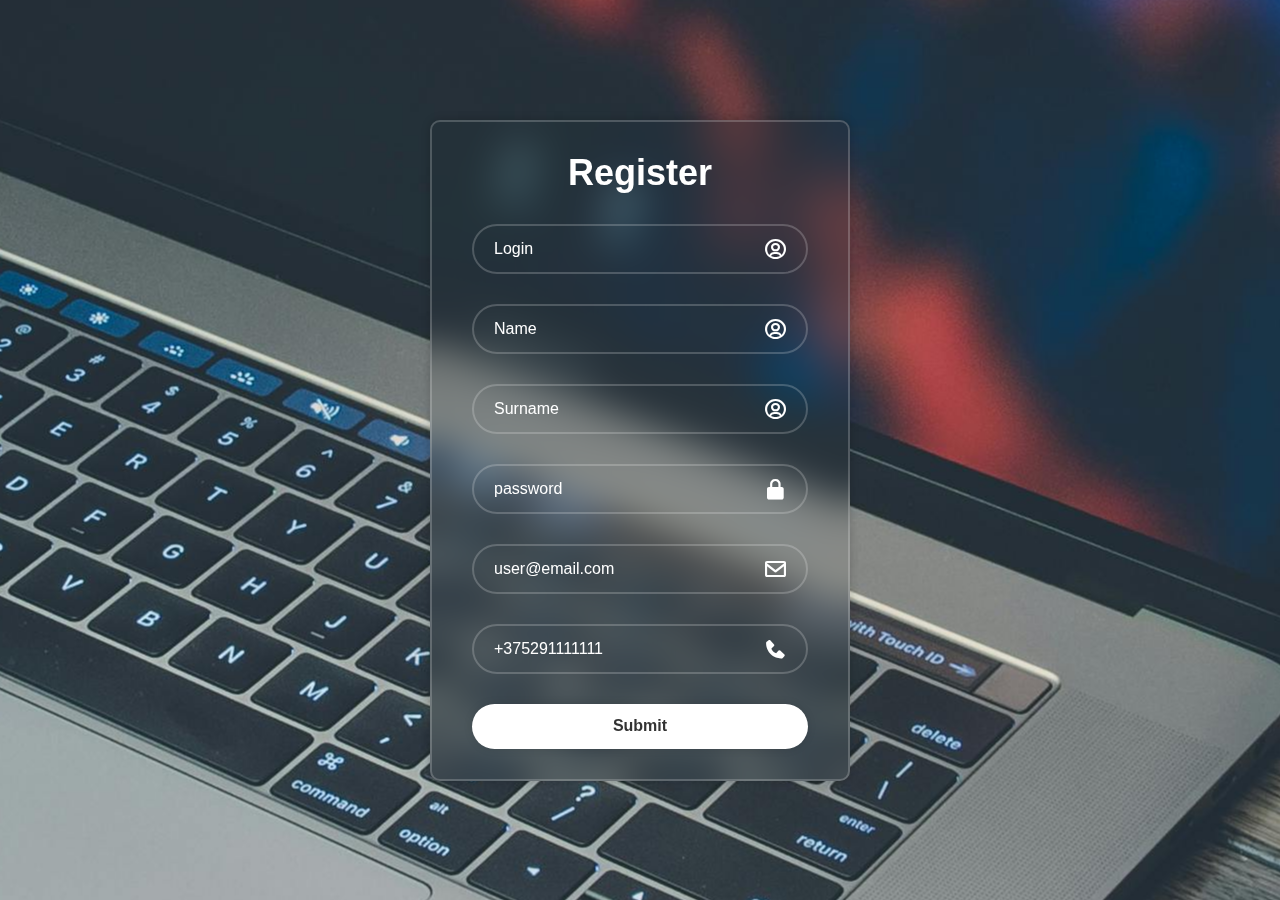
==== register.html @ ea8d9060 "git commit" ====
<!DOCTYPE html>
<html lang="en">
<head>
    <meta charset="UTF-8">
    <meta name="viewport" content="width=device-width, initial-scale=1.0">
    <title>Form login and password</title>
    <link rel="stylesheet" href="style.css">
    <link href='https://unpkg.com/boxicons@2.1.4/css/boxicons.min.css' rel='stylesheet'>
</head>
<body>
    <div class="wrapper">
        <form action="">
            <h1>Register</h1>
            <div class="input-box">
                <input type="text" placeholder="Login" required>
                <i class='bx bx-user-circle' ></i>
            </div>
            <div class="input-box">
                <input type="text" placeholder="Name" required>
                <i class='bx bx-user-circle' ></i>
            </div>
            <div class="input-box">
                <input type="text" placeholder="Surname" required>
                <i class='bx bx-user-circle' ></i>
            </div>
            <div class="input-box">
                <input type="password" placeholder="password" required>
                <i class='bx bxs-lock-alt' ></i>
            </div>
            <div class="input-box">
                <input type="email" placeholder="user@email.com" required>
                <i class='bx bx-envelope'></i>
            </div>
            <div class="input-box">
                <input type="tel" placeholder="+375291111111" required>
                <i class='bx bxs-phone' ></i>
            </div>
            <button type="submit" class="btn">Submit</button>
        </form>
    </div>
</body>
</html>
---- style.css ----
@import url('https://fonts.googleapis.com/css2?family=Poppins:ital,wght@0,100;0,200;0,300;0,400;0,500;0,600;0,700;0,800;0,900;1,100;1,200;1,300;1,400;1,500;1,600;1,700;1,800;1,900&display=swap');

*{
    margin: 0;
    padding: 0;
    box-sizing: border-box;
    font-family: "Popins", sans-serif;
}

body{
    display: flex;
    justify-content: center;
    align-items: center;
    min-height: 100vh;
    background: url(pexels-veeterzy-303383.jpg);
    background-position: center;
}

.wrapper{
    width: 420px;
    background: transparent;
    border: 2px solid rgb(255, 255, 255, .2);
    backdrop-filter: blur(20px);
    box-shadow: 0 0 10px rgba(0, 0, 0, .2);
    color: #fff;
    border-radius: 10px;
    padding: 30px 40px;
}

.wrapper h1{
    font-size: 36px;
    text-align: center;
}

.wrapper .input-box{
    width: 100%;
    height: 50px;
    margin: 30px 0;
    position: relative;
}

.input-box input{
    width: 100%;
    height: 100%;
    background: transparent;
    border: none;
    outline: none;
    border: 2px solid rgb(255, 255, 255, .2);
    border-radius: 40px;
    font-size: 16px;
    color: #fff;
    padding: 20px 45px 20px 20px;
}

.input-box input::placeholder{
    color: #fff;
}

.input-box i{
    position: absolute;
    right: 20px;
    top: 50%;
    transform: translateY(-50%);
    font-size: 25px;
    color: #fff;
}

.wrapper .remember{
    display: flex;
    justify-content: space-between;
    font-size: 14.5px;
    margin: -15px 0 15px;
}

.remember label input{
    accent-color: #fff;
    margin-right: 3px;
}

.remember a{
    color: #fff;
    text-decoration: none;
}

.remember a:hover{
    text-decoration: underline;
}

.wrapper .btn{
    width: 100%;
    height: 45px;
    background: #fff;
    border: none;
    outline: none;
    border-radius: 40px;
    box-shadow: 0 0 10px rgb(0, 0, 0, .1);
    cursor: pointer;
    font-size: 16px;
    color: #333;
    font-weight: 600;
}

.wrapper .btn:hover{
    background: rgb(114, 145, 145);
    color: #fff ;
}

.wrapper .register-link{
    font-size: 14.5px;
    text-align: center;
    margin-top: 20px;
}

.register-link p a{
    color: #fff;
    text-decoration: none;
    font-weight: 600;
} 

.register-link p a:hover{
    text-decoration: underline;
    color: rgb(110, 119, 138);
}
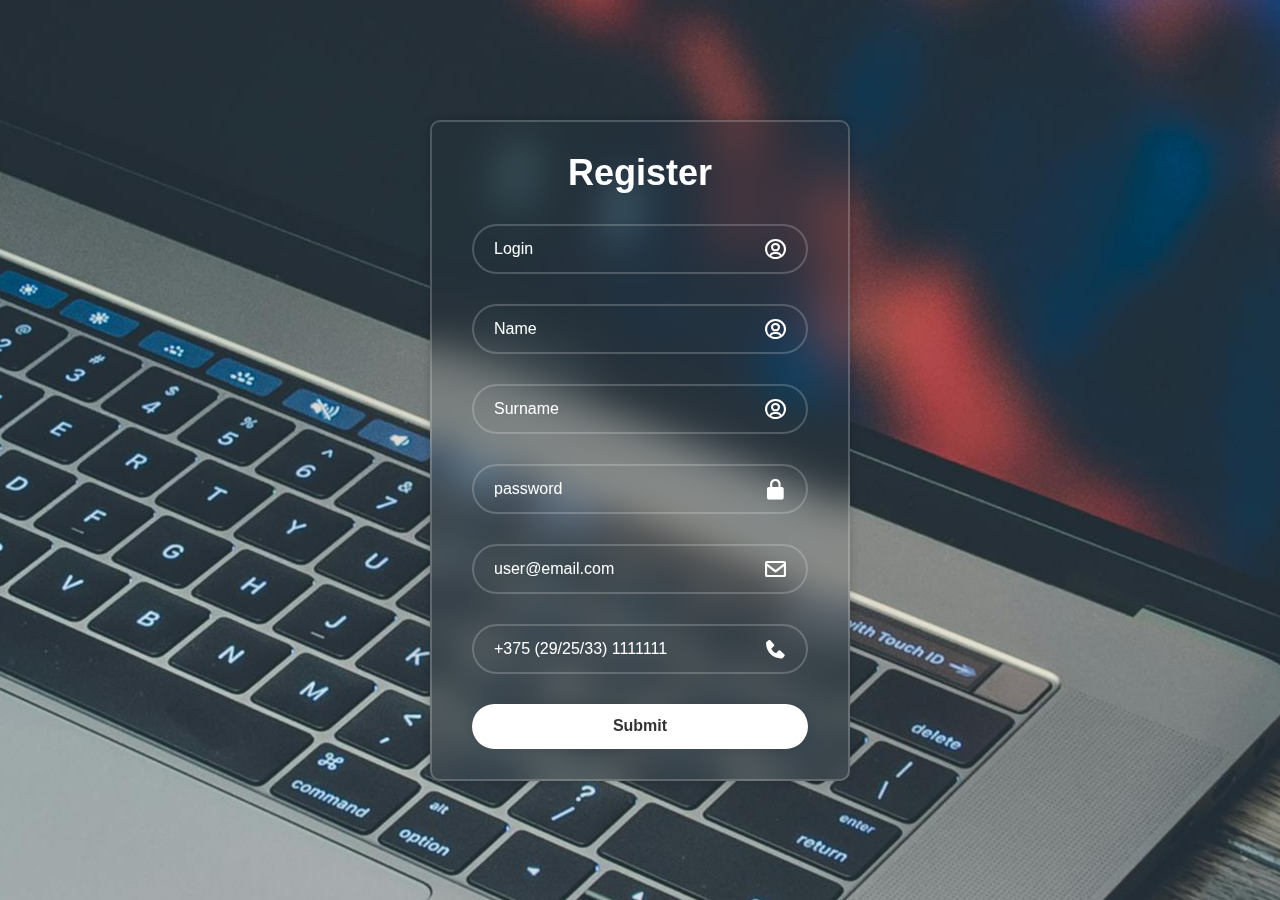
==== commit 494793c9: "git commit" ====
--- a/register.html
+++ b/register.html
@@ -32,7 +32,7 @@
                 <i class='bx bx-envelope'></i>
             </div>
             <div class="input-box">
-                <input type="tel" placeholder="+375291111111" required>
+                <input type="tel" placeholder="+375 (29/25/33) 1111111" required>
                 <i class='bx bxs-phone' ></i>
             </div>
             <button type="submit" class="btn">Submit</button>
